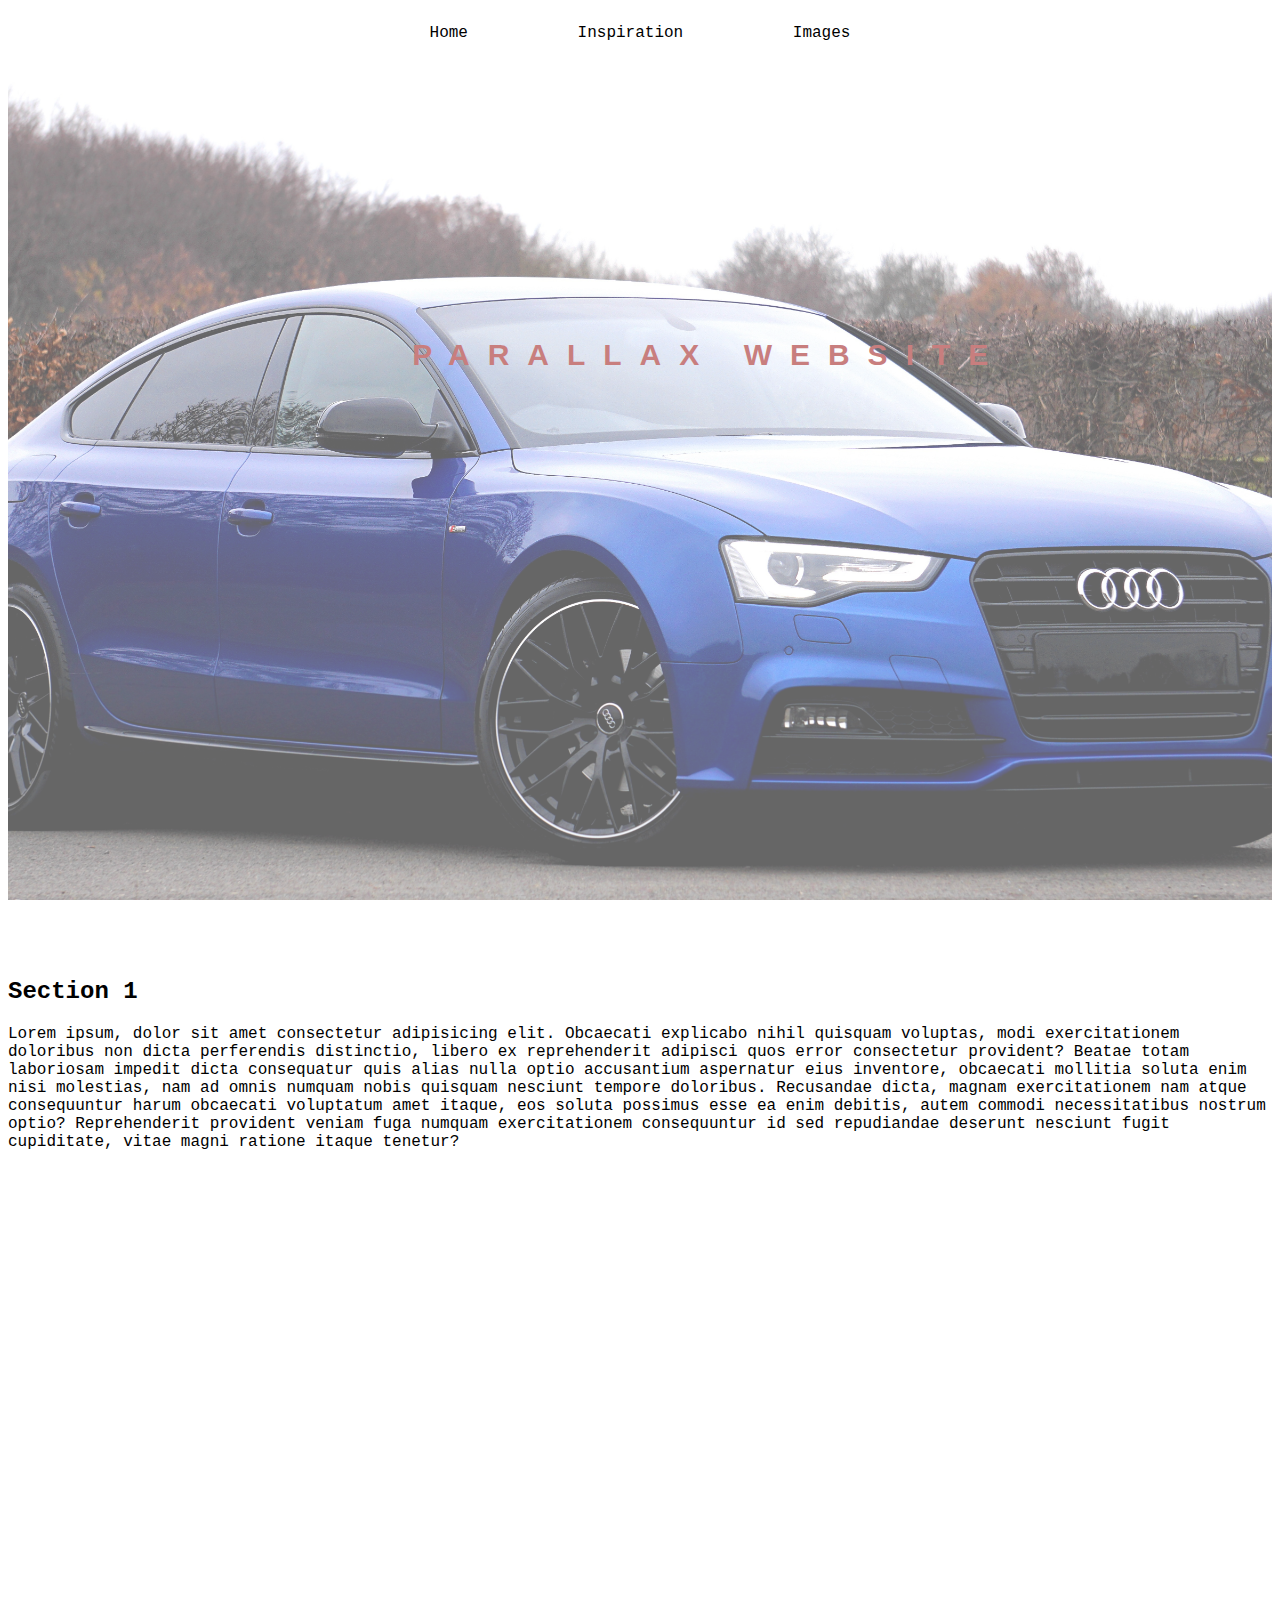
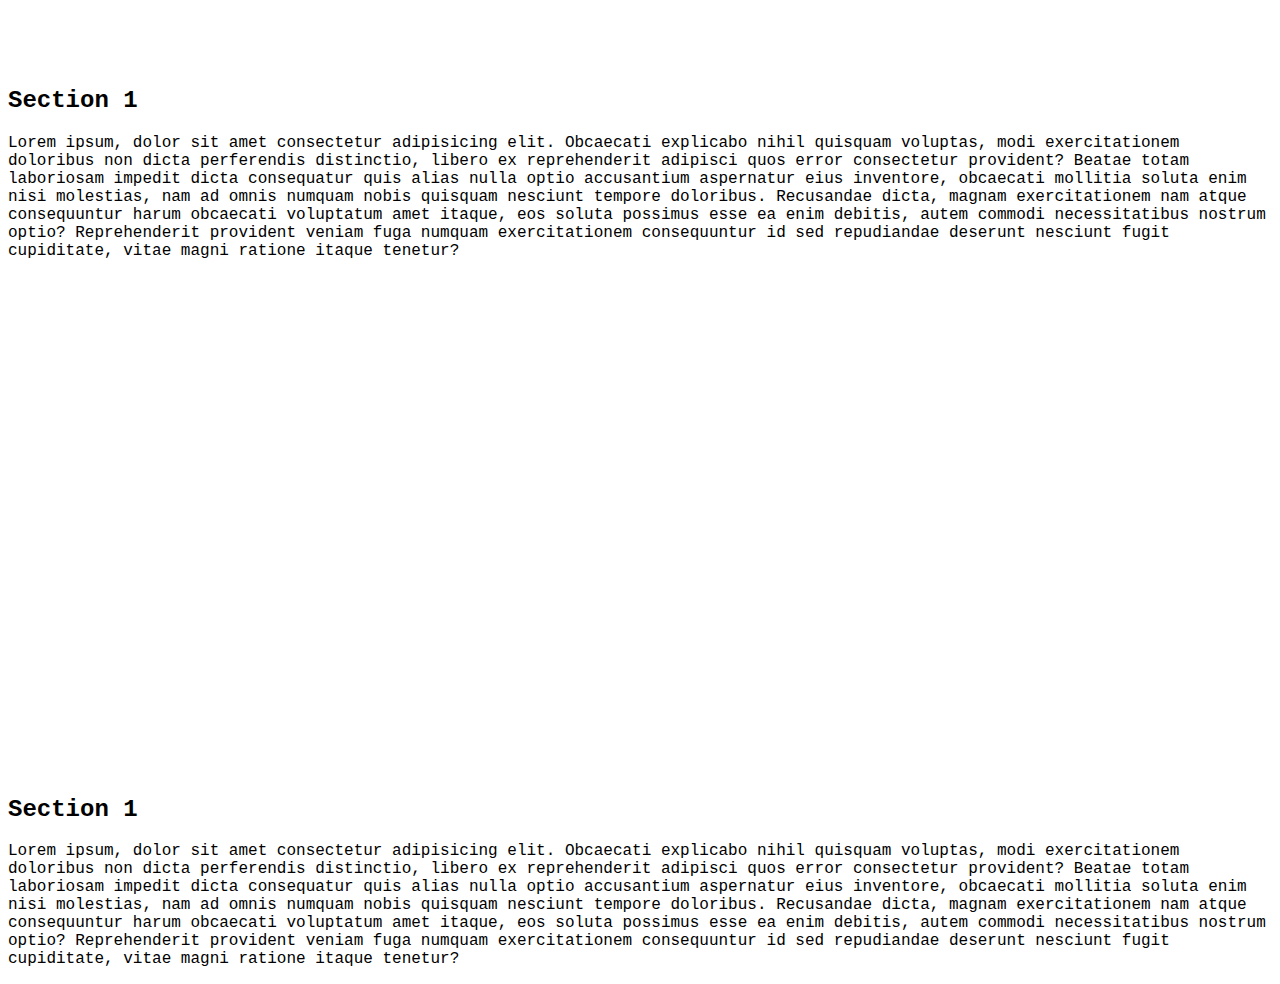
==== index.html @ 95a88b51 "added(Parallax)" ====
<!DOCTYPE html>
<html lang="en">
<head>
    <meta charset="UTF-8">
    <meta http-equiv="X-UA-Compatible" content="IE=edge">
    <meta name="viewport" content="width=device-width, initial-scale=1.0">
    <title>Parallax</title>
    <link rel="preconnect" href="https://fonts.googleapis.com">
    <link rel="preconnect" href="https://fonts.gstatic.com" crossorigin>
    <link href="https://fonts.googleapis.com/css2?family=Open+Sans:wght@300;400&display=swap" rel="stylesheet"> 
    <link rel="stylesheet" href="css/parallax.css">
</head>
<body>
    <div class="navbar">
        <ul>
            <li><a href="index.html">Home</a></li>
            <li><a href="inspiration.html">Inspiration</a></li>
            <li><a href="images.html">Images</a></li>
        </ul>
    </div>

    <section>
    <div>
        <div class="image1">
            <button class="btn">Parallax Website</button>
        </div>
        <div>
            <p>
                <h2>Section 1</h2>
                <p>Lorem ipsum, dolor sit amet consectetur adipisicing elit. Obcaecati explicabo nihil quisquam voluptas, modi exercitationem doloribus non dicta perferendis distinctio, libero ex reprehenderit adipisci quos error consectetur provident? Beatae totam laboriosam impedit dicta consequatur quis alias nulla optio accusantium aspernatur eius inventore, obcaecati mollitia soluta enim nisi molestias, nam ad omnis numquam nobis quisquam nesciunt tempore doloribus. Recusandae dicta, magnam exercitationem nam atque consequuntur harum obcaecati voluptatum amet itaque, eos soluta possimus esse ea enim debitis, autem commodi necessitatibus nostrum optio? Reprehenderit provident veniam fuga numquam exercitationem consequuntur id sed repudiandae deserunt nesciunt fugit cupiditate, vitae magni ratione itaque tenetur?</p>
            </p>
        </div>
    </div>
    </section>

    <section>
        <div>
            <div class="image2">
            </div>
            <div>
                <p>
                    <h2>Section 1</h2>
                    <p>Lorem ipsum, dolor sit amet consectetur adipisicing elit. Obcaecati explicabo nihil quisquam voluptas, modi exercitationem doloribus non dicta perferendis distinctio, libero ex reprehenderit adipisci quos error consectetur provident? Beatae totam laboriosam impedit dicta consequatur quis alias nulla optio accusantium aspernatur eius inventore, obcaecati mollitia soluta enim nisi molestias, nam ad omnis numquam nobis quisquam nesciunt tempore doloribus. Recusandae dicta, magnam exercitationem nam atque consequuntur harum obcaecati voluptatum amet itaque, eos soluta possimus esse ea enim debitis, autem commodi necessitatibus nostrum optio? Reprehenderit provident veniam fuga numquam exercitationem consequuntur id sed repudiandae deserunt nesciunt fugit cupiditate, vitae magni ratione itaque tenetur?</p>
                </p>
            </div>
        </div>
        </section>

        <section>
            <div>
                <div class="image3">
                </div>
                <div>
                    <p>
                        <h2>Section 1</h2>
                        <p>Lorem ipsum, dolor sit amet consectetur adipisicing elit. Obcaecati explicabo nihil quisquam voluptas, modi exercitationem doloribus non dicta perferendis distinctio, libero ex reprehenderit adipisci quos error consectetur provident? Beatae totam laboriosam impedit dicta consequatur quis alias nulla optio accusantium aspernatur eius inventore, obcaecati mollitia soluta enim nisi molestias, nam ad omnis numquam nobis quisquam nesciunt tempore doloribus. Recusandae dicta, magnam exercitationem nam atque consequuntur harum obcaecati voluptatum amet itaque, eos soluta possimus esse ea enim debitis, autem commodi necessitatibus nostrum optio? Reprehenderit provident veniam fuga numquam exercitationem consequuntur id sed repudiandae deserunt nesciunt fugit cupiditate, vitae magni ratione itaque tenetur?</p>
                    </p>
                </div>
            </div>
         </section>
    
</body>
</html>
---- css/parallax.css ----
*{
    padding:0px;
}
body{
    font-family:'Courier New', Courier, monospace;
}
.navbar{
    display:flex;
    justify-content:center;
    /* border:2px solid red; */
    /* align-items:center; */
}
.navbar ul{
     list-style:none;
}
.navbar li{
    display:inline;
}
.navbar li a{
    text-decoration:none;
    color:black;
    margin:0px 50px;
}
.navbar li a:hover{
    color:blue;
    /* border-bottom:3px solid grey; */
}
.image1{
    background-image:url(../images/car-2.jpg);
    background-position:center;
    background-size:cover;
    background-repeat:no-repeat;
    opacity:0.6;
    height:100vh;
    width:100%;
    background-attachment: fixed;
}
.image2{
    background-image:url(../images/car-1.jpg);
    background-position:center;
    background-size:cover;
    background-repeat:no-repeat;
    opacity:0.6;
    min-height:500px;
    width:100%;
    background-attachment: fixed;
}
.image3{
    background-image:linear-gradient(rgba(0,0,0,0.75),rgba(0,0,0,0.75)),url(../images/car-3.jpg);
    background-position:center;
    background-size:cover;
    background-repeat:no-repeat;
    opacity:0.6;
   min-height:500px;
    width:100%;
    background-attachment: fixed;
}
.btn{
  position:relative;
  top:30%;
  left:30%;
  padding:10px 25px;
  letter-spacing:0.6em;
  text-transform:uppercase;
  font-size:30px;
  background:transparent;
  border:none;
  font-weight:bold;
  color:brown;
}
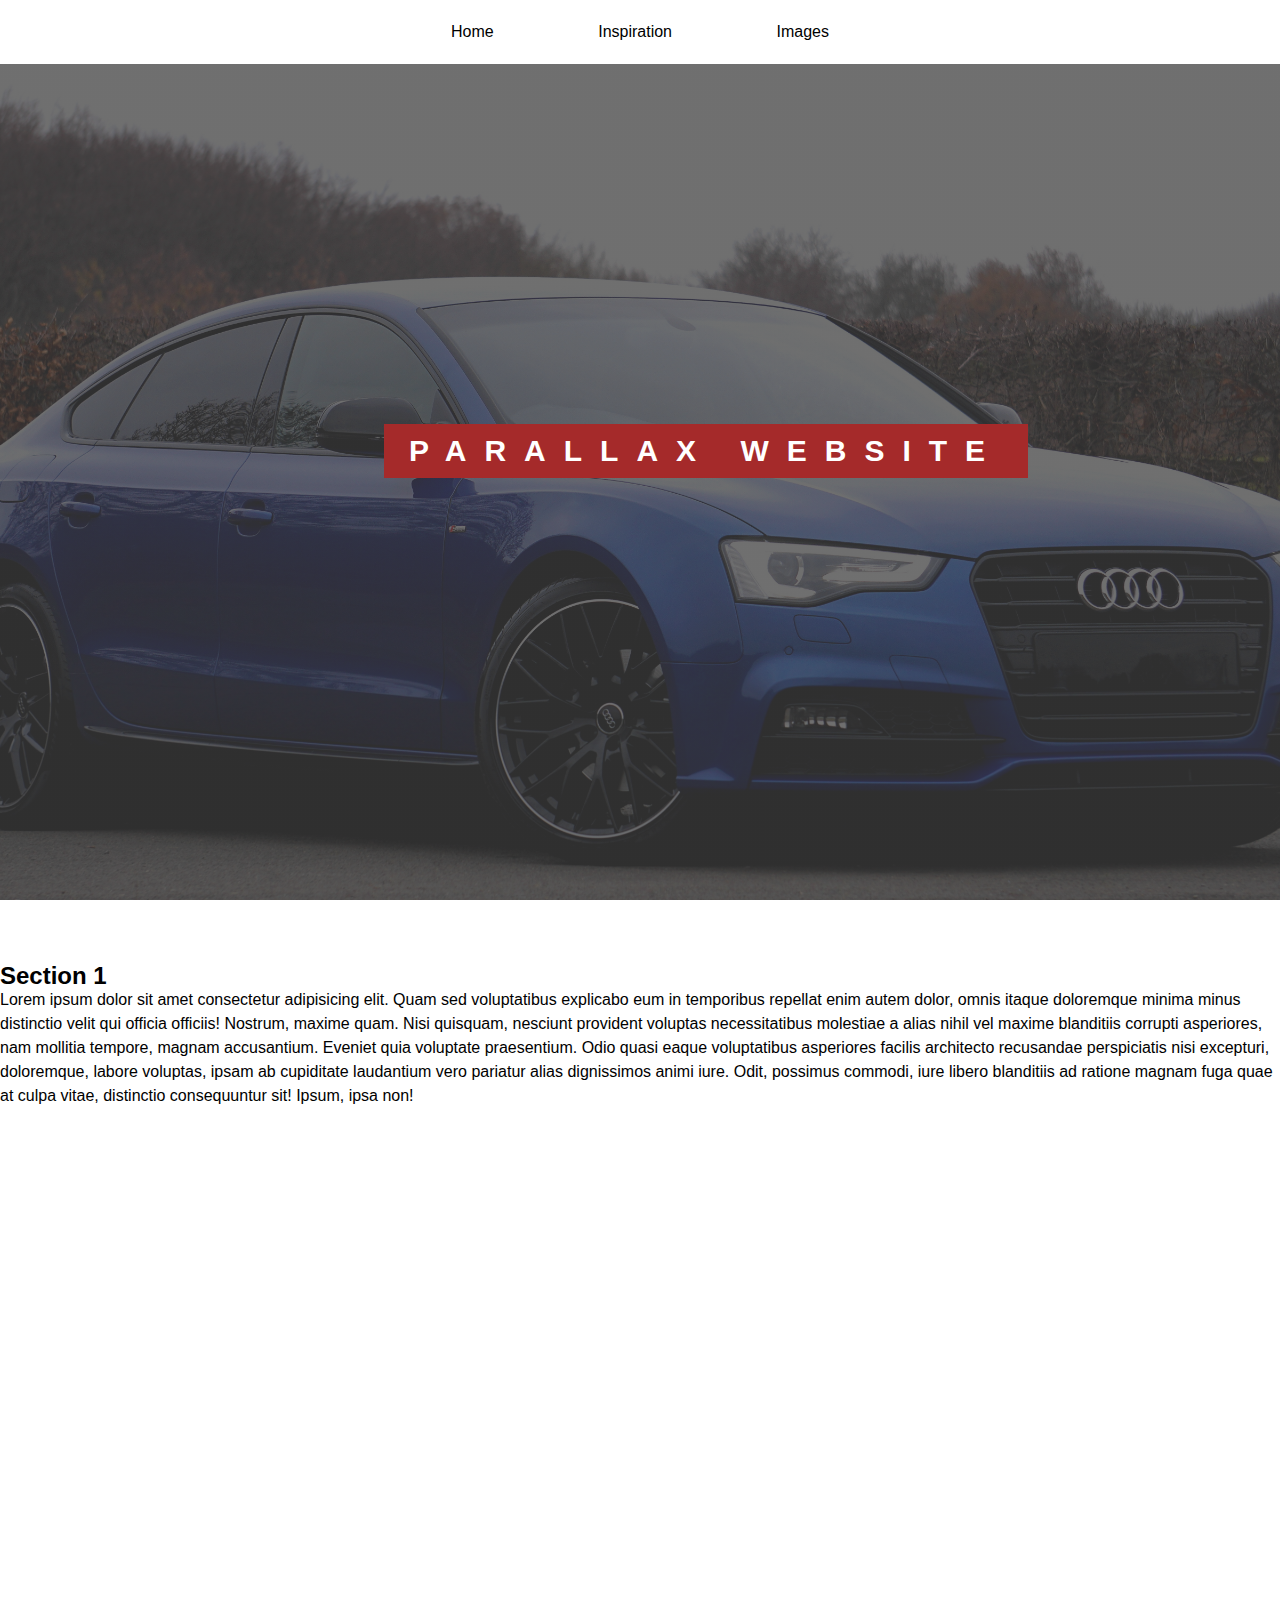
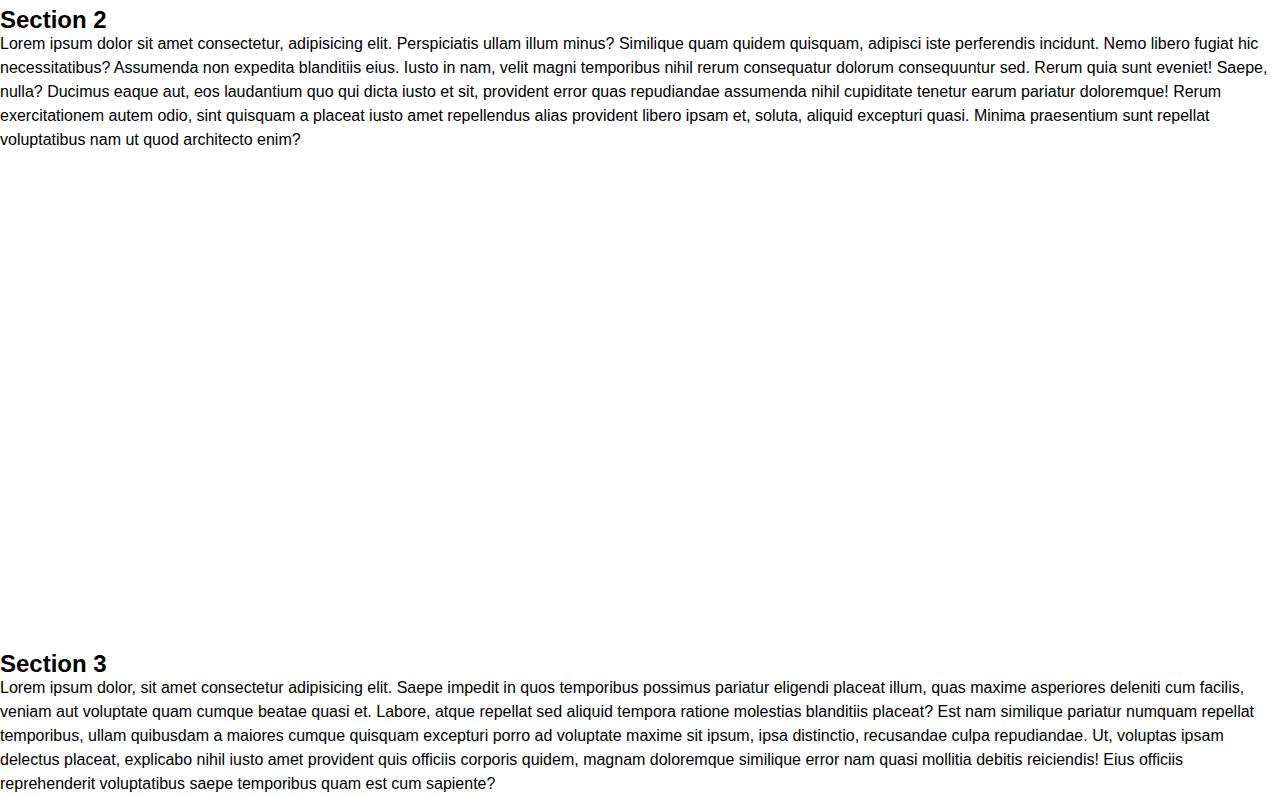
==== commit cfc8f183: "added(Updates)" ====
--- a/index.html
+++ b/index.html
@@ -19,45 +19,35 @@
         </ul>
     </div>
 
-    <section>
-    <div>
         <div class="image1">
             <button class="btn">Parallax Website</button>
         </div>
-        <div>
+        <section>
             <p>
                 <h2>Section 1</h2>
-                <p>Lorem ipsum, dolor sit amet consectetur adipisicing elit. Obcaecati explicabo nihil quisquam voluptas, modi exercitationem doloribus non dicta perferendis distinctio, libero ex reprehenderit adipisci quos error consectetur provident? Beatae totam laboriosam impedit dicta consequatur quis alias nulla optio accusantium aspernatur eius inventore, obcaecati mollitia soluta enim nisi molestias, nam ad omnis numquam nobis quisquam nesciunt tempore doloribus. Recusandae dicta, magnam exercitationem nam atque consequuntur harum obcaecati voluptatum amet itaque, eos soluta possimus esse ea enim debitis, autem commodi necessitatibus nostrum optio? Reprehenderit provident veniam fuga numquam exercitationem consequuntur id sed repudiandae deserunt nesciunt fugit cupiditate, vitae magni ratione itaque tenetur?</p>
+                <p>Lorem ipsum dolor sit amet consectetur adipisicing elit. Quam sed voluptatibus explicabo eum in temporibus repellat enim autem dolor, omnis itaque doloremque minima minus distinctio velit qui officia officiis! Nostrum, maxime quam. Nisi quisquam, nesciunt provident voluptas necessitatibus molestiae a alias nihil vel maxime blanditiis corrupti asperiores, nam mollitia tempore, magnam accusantium. Eveniet quia voluptate praesentium. Odio quasi eaque voluptatibus asperiores facilis architecto recusandae perspiciatis nisi excepturi, doloremque, labore voluptas, ipsam ab cupiditate laudantium vero pariatur alias dignissimos animi iure. Odit, possimus commodi, iure libero blanditiis ad ratione magnam fuga quae at culpa vitae, distinctio consequuntur sit! Ipsum, ipsa non!</p>
             </p>
-        </div>
-    </div>
-    </section>
-
-    <section>
-        <div>
-            <div class="image2">
-            </div>
-            <div>
-                <p>
-                    <h2>Section 1</h2>
-                    <p>Lorem ipsum, dolor sit amet consectetur adipisicing elit. Obcaecati explicabo nihil quisquam voluptas, modi exercitationem doloribus non dicta perferendis distinctio, libero ex reprehenderit adipisci quos error consectetur provident? Beatae totam laboriosam impedit dicta consequatur quis alias nulla optio accusantium aspernatur eius inventore, obcaecati mollitia soluta enim nisi molestias, nam ad omnis numquam nobis quisquam nesciunt tempore doloribus. Recusandae dicta, magnam exercitationem nam atque consequuntur harum obcaecati voluptatum amet itaque, eos soluta possimus esse ea enim debitis, autem commodi necessitatibus nostrum optio? Reprehenderit provident veniam fuga numquam exercitationem consequuntur id sed repudiandae deserunt nesciunt fugit cupiditate, vitae magni ratione itaque tenetur?</p>
-                </p>
-            </div>
-        </div>
         </section>
 
+        <div class="image2">
+        
+        </div>
         <section>
-            <div>
-                <div class="image3">
-                </div>
-                <div>
-                    <p>
-                        <h2>Section 1</h2>
-                        <p>Lorem ipsum, dolor sit amet consectetur adipisicing elit. Obcaecati explicabo nihil quisquam voluptas, modi exercitationem doloribus non dicta perferendis distinctio, libero ex reprehenderit adipisci quos error consectetur provident? Beatae totam laboriosam impedit dicta consequatur quis alias nulla optio accusantium aspernatur eius inventore, obcaecati mollitia soluta enim nisi molestias, nam ad omnis numquam nobis quisquam nesciunt tempore doloribus. Recusandae dicta, magnam exercitationem nam atque consequuntur harum obcaecati voluptatum amet itaque, eos soluta possimus esse ea enim debitis, autem commodi necessitatibus nostrum optio? Reprehenderit provident veniam fuga numquam exercitationem consequuntur id sed repudiandae deserunt nesciunt fugit cupiditate, vitae magni ratione itaque tenetur?</p>
-                    </p>
-                </div>
-            </div>
-         </section>
+            <p>
+                <h2>Section 2</h2>
+                <p>Lorem ipsum dolor sit amet consectetur, adipisicing elit. Perspiciatis ullam illum minus? Similique quam quidem quisquam, adipisci iste perferendis incidunt. Nemo libero fugiat hic necessitatibus? Assumenda non expedita blanditiis eius. Iusto in nam, velit magni temporibus nihil rerum consequatur dolorum consequuntur sed. Rerum quia sunt eveniet! Saepe, nulla? Ducimus eaque aut, eos laudantium quo qui dicta iusto et sit, provident error quas repudiandae assumenda nihil cupiditate tenetur earum pariatur doloremque! Rerum exercitationem autem odio, sint quisquam a placeat iusto amet repellendus alias provident libero ipsam et, soluta, aliquid excepturi quasi. Minima praesentium sunt repellat voluptatibus nam ut quod architecto enim?</p>
+            </p>
+        </section>
+
+        <div class="image3">
+           
+        </div>
+        <section>
+            <p>
+                <h2>Section 3</h2>
+                <p>Lorem ipsum dolor, sit amet consectetur adipisicing elit. Saepe impedit in quos temporibus possimus pariatur eligendi placeat illum, quas maxime asperiores deleniti cum facilis, veniam aut voluptate quam cumque beatae quasi et. Labore, atque repellat sed aliquid tempora ratione molestias blanditiis placeat? Est nam similique pariatur numquam repellat temporibus, ullam quibusdam a maiores cumque quisquam excepturi porro ad voluptate maxime sit ipsum, ipsa distinctio, recusandae culpa repudiandae. Ut, voluptas ipsam delectus placeat, explicabo nihil iusto amet provident quis officiis corporis quidem, magnam doloremque similique error nam quasi mollitia debitis reiciendis! Eius officiis reprehenderit voluptatibus saepe temporibus quam est cum sapiente?</p>
+            </p>
+        </section>
     
 </body>
 </html>--- a/css/parallax.css
+++ b/css/parallax.css
@@ -1,70 +1,75 @@
 *{
+    margin:0px;
     padding:0px;
 }
 body{
-    font-family:'Courier New', Courier, monospace;
+    font-family:"Lato",sans-serif;
+    line-height:1.5em;
 }
 .navbar{
-    display:flex;
-    justify-content:center;
-    /* border:2px solid red; */
-    /* align-items:center; */
+    text-align:center;
+    background-color:white;
+    padding:20px 15px;
+    position: sticky;
+    top:0;
+    z-index:20;
 }
 .navbar ul{
      list-style:none;
 }
 .navbar li{
     display:inline;
+    text-align:center;
 }
 .navbar li a{
     text-decoration:none;
+    font-size:1rem;
     color:black;
     margin:0px 50px;
 }
 .navbar li a:hover{
     color:blue;
-    /* border-bottom:3px solid grey; */
 }
 .image1{
-    background-image:url(../images/car-2.jpg);
+    background-image:linear-gradient(rgba(63, 63, 63, 0.75),rgba(63, 63, 63, 0.75)),url(../images/car-2.jpg);
     background-position:center;
     background-size:cover;
     background-repeat:no-repeat;
-    opacity:0.6;
+    /* opacity:0.6; */
     height:100vh;
     width:100%;
     background-attachment: fixed;
 }
 .image2{
-    background-image:url(../images/car-1.jpg);
+    background-image:linear-gradient(rgba(63, 63, 63, 0.75),rgba(63, 63, 63, 0.75)),url(../images/car-1.jpg);
     background-position:center;
     background-size:cover;
     background-repeat:no-repeat;
-    opacity:0.6;
+    /* opacity:0.6; */
     min-height:500px;
     width:100%;
     background-attachment: fixed;
 }
 .image3{
-    background-image:linear-gradient(rgba(0,0,0,0.75),rgba(0,0,0,0.75)),url(../images/car-3.jpg);
+    background-image:linear-gradient(rgba(63, 63, 63, 0.75),rgba(63, 63, 63, 0.75)),url(../images/car-4.jpg);
     background-position:center;
     background-size:cover;
     background-repeat:no-repeat;
-    opacity:0.6;
+    /* opacity:0.6; */
    min-height:500px;
     width:100%;
     background-attachment: fixed;
 }
 .btn{
   position:relative;
-  top:30%;
+  top:40%;
   left:30%;
   padding:10px 25px;
   letter-spacing:0.6em;
   text-transform:uppercase;
   font-size:30px;
-  background:transparent;
+  background:brown;
   border:none;
   font-weight:bold;
-  color:brown;
+  color:white;
 }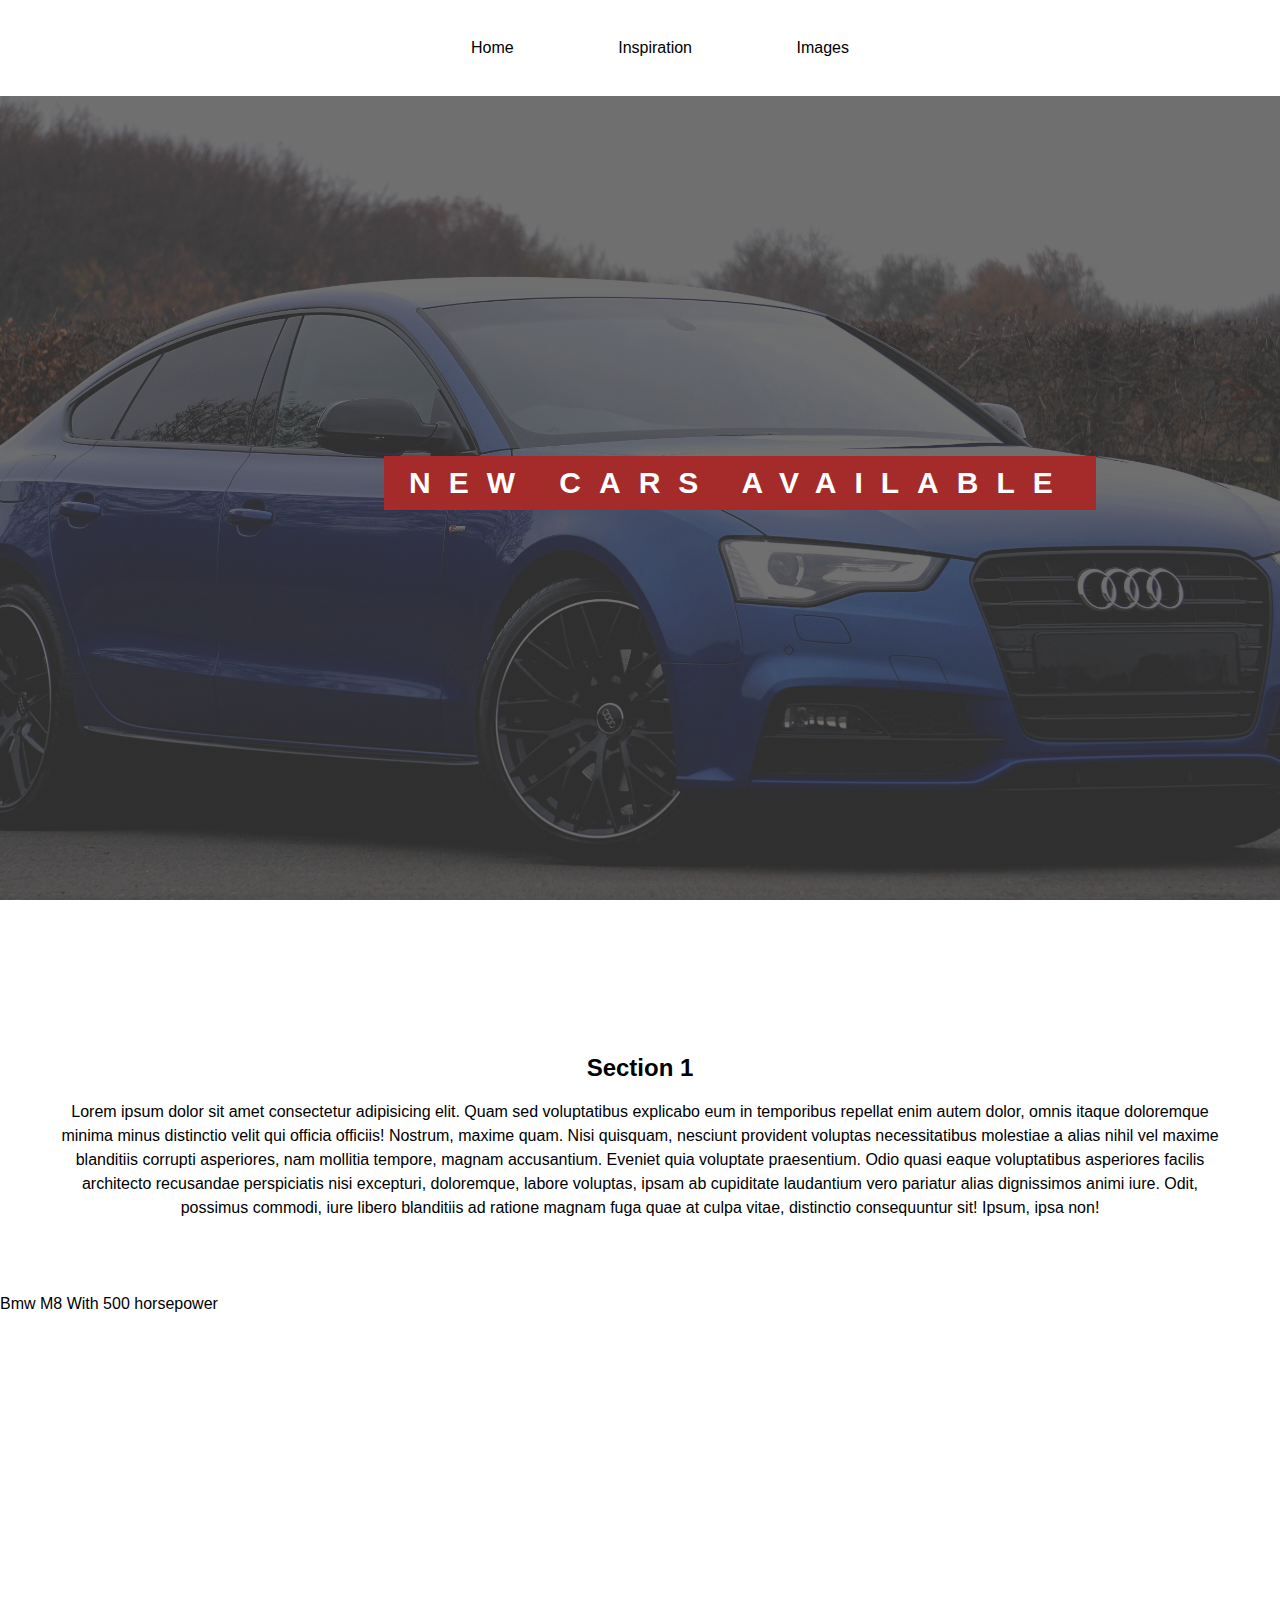
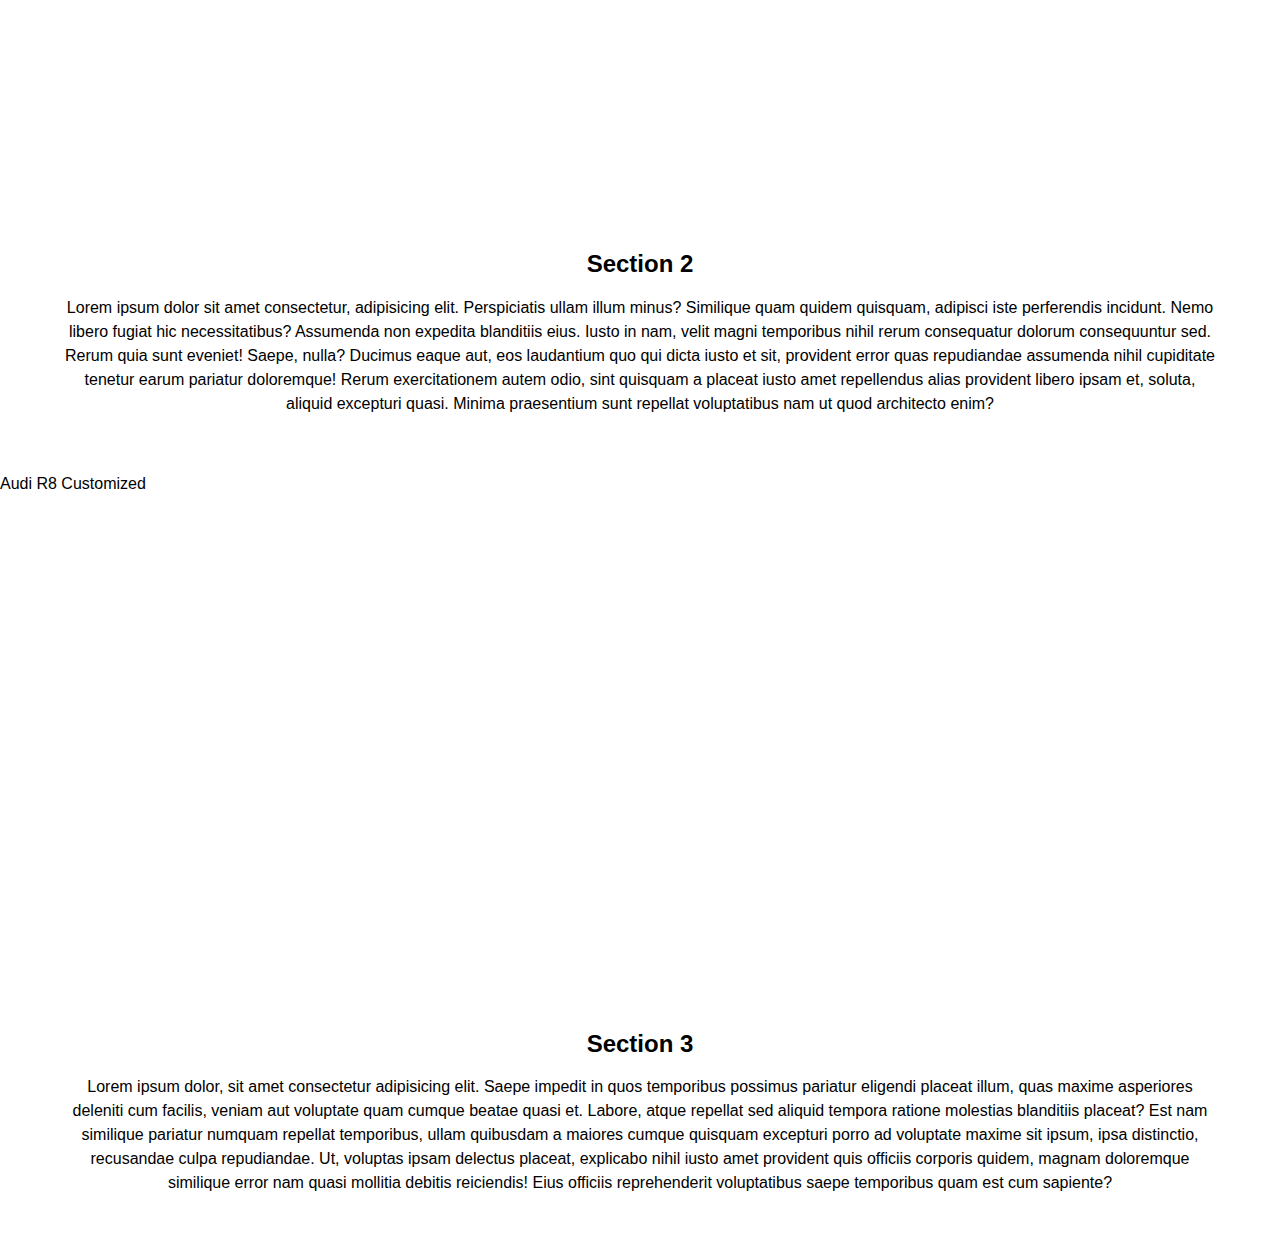
==== commit 514b20b0: "added(changes added)" ====
--- a/index.html
+++ b/index.html
@@ -20,29 +20,27 @@
     </div>
 
         <div class="image1">
-            <button class="btn">Parallax Website</button>
+            <button class="btn">New Cars Available</button>
         </div>
-        <section>
-            <p>
+        <section class="sec-1">
                 <h2>Section 1</h2>
-                <p>Lorem ipsum dolor sit amet consectetur adipisicing elit. Quam sed voluptatibus explicabo eum in temporibus repellat enim autem dolor, omnis itaque doloremque minima minus distinctio velit qui officia officiis! Nostrum, maxime quam. Nisi quisquam, nesciunt provident voluptas necessitatibus molestiae a alias nihil vel maxime blanditiis corrupti asperiores, nam mollitia tempore, magnam accusantium. Eveniet quia voluptate praesentium. Odio quasi eaque voluptatibus asperiores facilis architecto recusandae perspiciatis nisi excepturi, doloremque, labore voluptas, ipsam ab cupiditate laudantium vero pariatur alias dignissimos animi iure. Odit, possimus commodi, iure libero blanditiis ad ratione magnam fuga quae at culpa vitae, distinctio consequuntur sit! Ipsum, ipsa non!</p>
-            </p>
+                <p>Lorem ipsum dolor sit amet consectetur adipisicing elit. Quam sed voluptatibus explicabo eum in temporibus repellat enim autem dolor, omnis itaque doloremque minima minus distinctio velit qui officia officiis! Nostrum, maxime quam. Nisi quisquam, nesciunt provident voluptas necessitatibus molestiae a alias nihil vel maxime blanditiis corrupti asperiores, nam mollitia tempore, magnam accusantium. Eveniet quia voluptate praesentium. Odio quasi eaque voluptatibus asperiores facilis architecto recusandae perspiciatis nisi excepturi, doloremque, labore voluptas, ipsam ab cupiditate laudantium vero pariatur alias dignissimos animi iure. Odit, possimus commodi, iure libero blanditiis ad ratione magnam fuga quae at culpa vitae, distinctio consequuntur sit! Ipsum, ipsa non!</p>        
         </section>
 
         <div class="image2">
-        
+            <span>
+                <p class="car-name1">Bmw M8 With 500 horsepower</p>
+            </span>
         </div>
-        <section>
-            <p>
-                <h2>Section 2</h2>
-                <p>Lorem ipsum dolor sit amet consectetur, adipisicing elit. Perspiciatis ullam illum minus? Similique quam quidem quisquam, adipisci iste perferendis incidunt. Nemo libero fugiat hic necessitatibus? Assumenda non expedita blanditiis eius. Iusto in nam, velit magni temporibus nihil rerum consequatur dolorum consequuntur sed. Rerum quia sunt eveniet! Saepe, nulla? Ducimus eaque aut, eos laudantium quo qui dicta iusto et sit, provident error quas repudiandae assumenda nihil cupiditate tenetur earum pariatur doloremque! Rerum exercitationem autem odio, sint quisquam a placeat iusto amet repellendus alias provident libero ipsam et, soluta, aliquid excepturi quasi. Minima praesentium sunt repellat voluptatibus nam ut quod architecto enim?</p>
-            </p>
+        <section class="sec-2">
+            <h2>Section 2</h2>
+            <p>Lorem ipsum dolor sit amet consectetur, adipisicing elit. Perspiciatis ullam illum minus? Similique quam quidem quisquam, adipisci iste perferendis incidunt. Nemo libero fugiat hic necessitatibus? Assumenda non expedita blanditiis eius. Iusto in nam, velit magni temporibus nihil rerum consequatur dolorum consequuntur sed. Rerum quia sunt eveniet! Saepe, nulla? Ducimus eaque aut, eos laudantium quo qui dicta iusto et sit, provident error quas repudiandae assumenda nihil cupiditate tenetur earum pariatur doloremque! Rerum exercitationem autem odio, sint quisquam a placeat iusto amet repellendus alias provident libero ipsam et, soluta, aliquid excepturi quasi. Minima praesentium sunt repellat voluptatibus nam ut quod architecto enim?</p>
         </section>
 
         <div class="image3">
-           
+           <span class="car-name2">Audi R8 Customized</span>
         </div>
-        <section>
+        <section class="sec-3">
             <p>
                 <h2>Section 3</h2>
                 <p>Lorem ipsum dolor, sit amet consectetur adipisicing elit. Saepe impedit in quos temporibus possimus pariatur eligendi placeat illum, quas maxime asperiores deleniti cum facilis, veniam aut voluptate quam cumque beatae quasi et. Labore, atque repellat sed aliquid tempora ratione molestias blanditiis placeat? Est nam similique pariatur numquam repellat temporibus, ullam quibusdam a maiores cumque quisquam excepturi porro ad voluptate maxime sit ipsum, ipsa distinctio, recusandae culpa repudiandae. Ut, voluptas ipsam delectus placeat, explicabo nihil iusto amet provident quis officiis corporis quidem, magnam doloremque similique error nam quasi mollitia debitis reiciendis! Eius officiis reprehenderit voluptatibus saepe temporibus quam est cum sapiente?</p>
--- a/css/parallax.css
+++ b/css/parallax.css
@@ -1,10 +1,7 @@
-*{
-    margin:0px;
-    padding:0px;
-}
 body{
     font-family:"Lato",sans-serif;
     line-height:1.5em;
+    margin:0px;
 }
 .navbar{
     text-align:center;
@@ -72,4 +69,16 @@
   border:none;
   font-weight:bold;
   color:white;
+}
+.sec-1{
+     text-align:center;
+     padding:40px 60px;
+}
+.sec-2{
+    text-align:center;
+    padding:40px 60px;
+}
+.sec-3{
+    text-align:center;
+    padding:40px 60px;
 }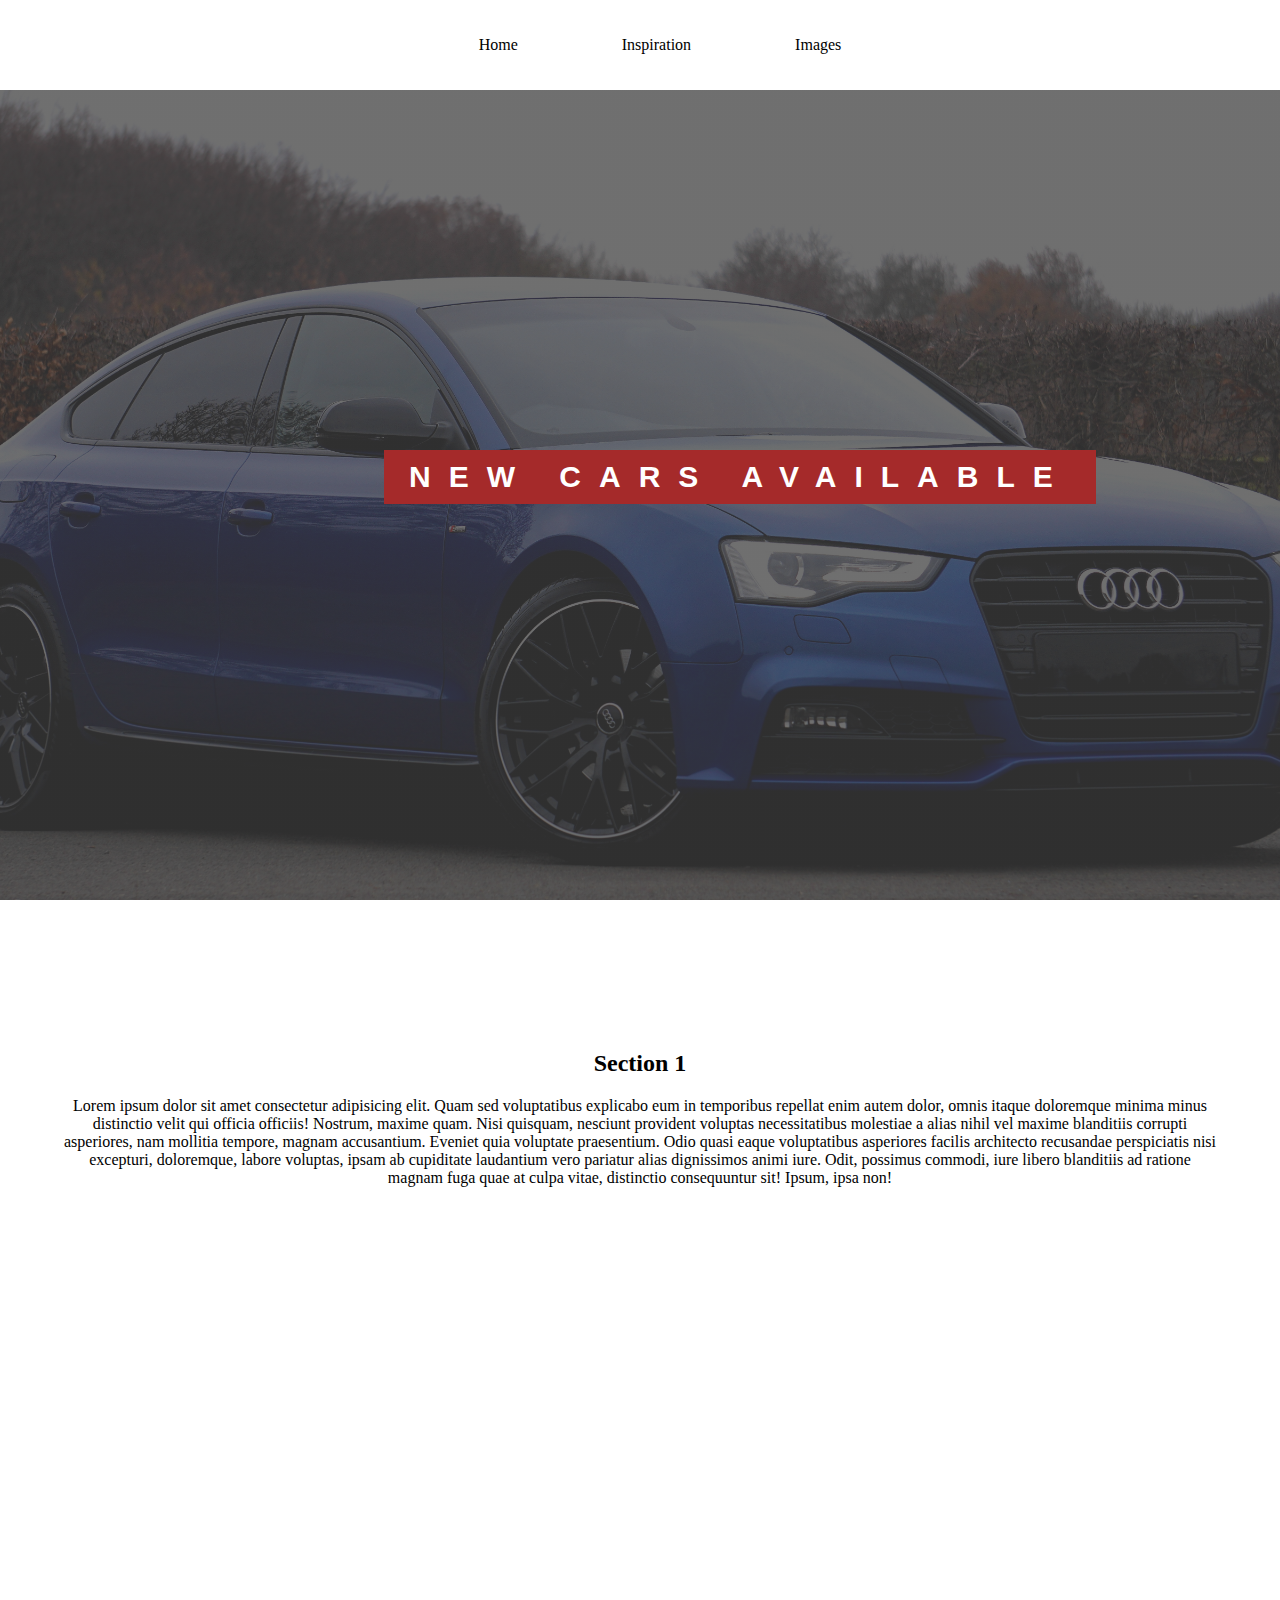
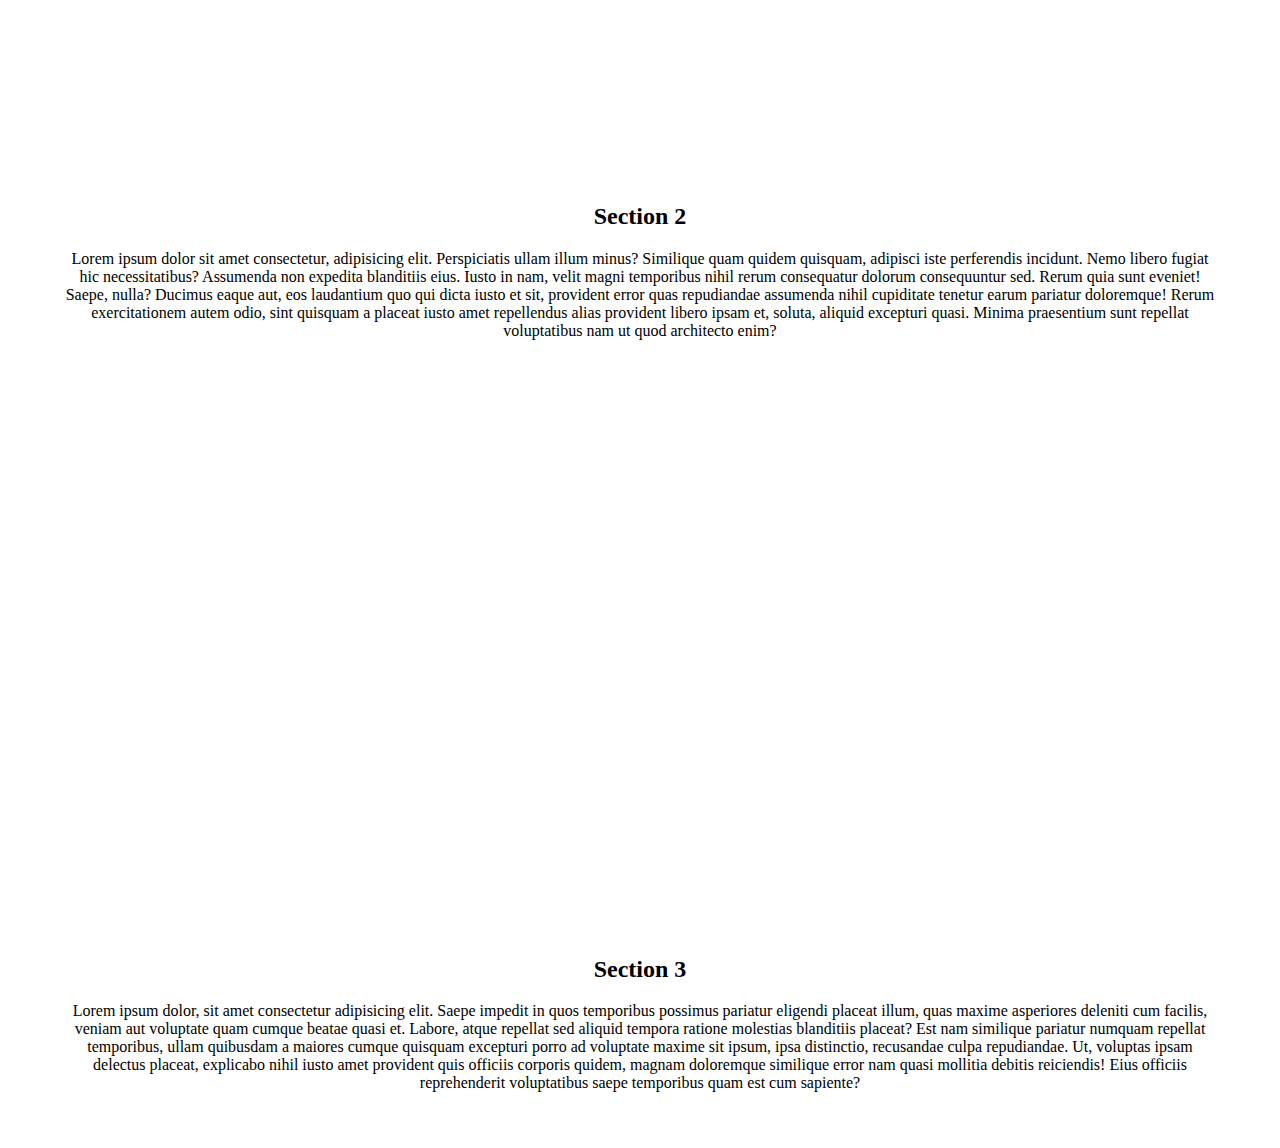
==== commit 994ac08f: "added(text)" ====
--- a/index.html
+++ b/index.html
@@ -5,9 +5,7 @@
     <meta http-equiv="X-UA-Compatible" content="IE=edge">
     <meta name="viewport" content="width=device-width, initial-scale=1.0">
     <title>Parallax</title>
-    <link rel="preconnect" href="https://fonts.googleapis.com">
-    <link rel="preconnect" href="https://fonts.gstatic.com" crossorigin>
-    <link href="https://fonts.googleapis.com/css2?family=Open+Sans:wght@300;400&display=swap" rel="stylesheet"> 
+    <link rel="stylesheet" href="htttps://fonts.googleapis.com/css?family=Audiowide">
     <link rel="stylesheet" href="css/parallax.css">
 </head>
 <body>
@@ -28,9 +26,9 @@
         </section>
 
         <div class="image2">
-            <span>
+            <div class="text1">
                 <p class="car-name1">Bmw M8 With 500 horsepower</p>
-            </span>
+            </div>
         </div>
         <section class="sec-2">
             <h2>Section 2</h2>
@@ -38,7 +36,9 @@
         </section>
 
         <div class="image3">
-           <span class="car-name2">Audi R8 Customized</span>
+            <div class="text2">
+                <p class="car-name2">Audi R8 Customized Black Beast</p>
+            </div>
         </div>
         <section class="sec-3">
             <p>
--- a/css/parallax.css
+++ b/css/parallax.css
@@ -1,6 +1,5 @@
 body{
-    font-family:"Lato",sans-serif;
-    line-height:1.5em;
+    font-family:cursive;
     margin:0px;
 }
 .navbar{
@@ -70,6 +69,9 @@
   font-weight:bold;
   color:white;
 }
+
+/* Section Area  */
+
 .sec-1{
      text-align:center;
      padding:40px 60px;
@@ -81,4 +83,20 @@
 .sec-3{
     text-align:center;
     padding:40px 60px;
-}+}
+.text1{
+   text-align:center;
+   padding-top:200px;
+}
+.car-name1{
+    font-size:30px;
+    color:white;
+}
+.text2{
+    text-align:center;
+    padding-top:200px;
+ }
+ .car-name2{
+     font-size:30px;
+     color:white;
+ }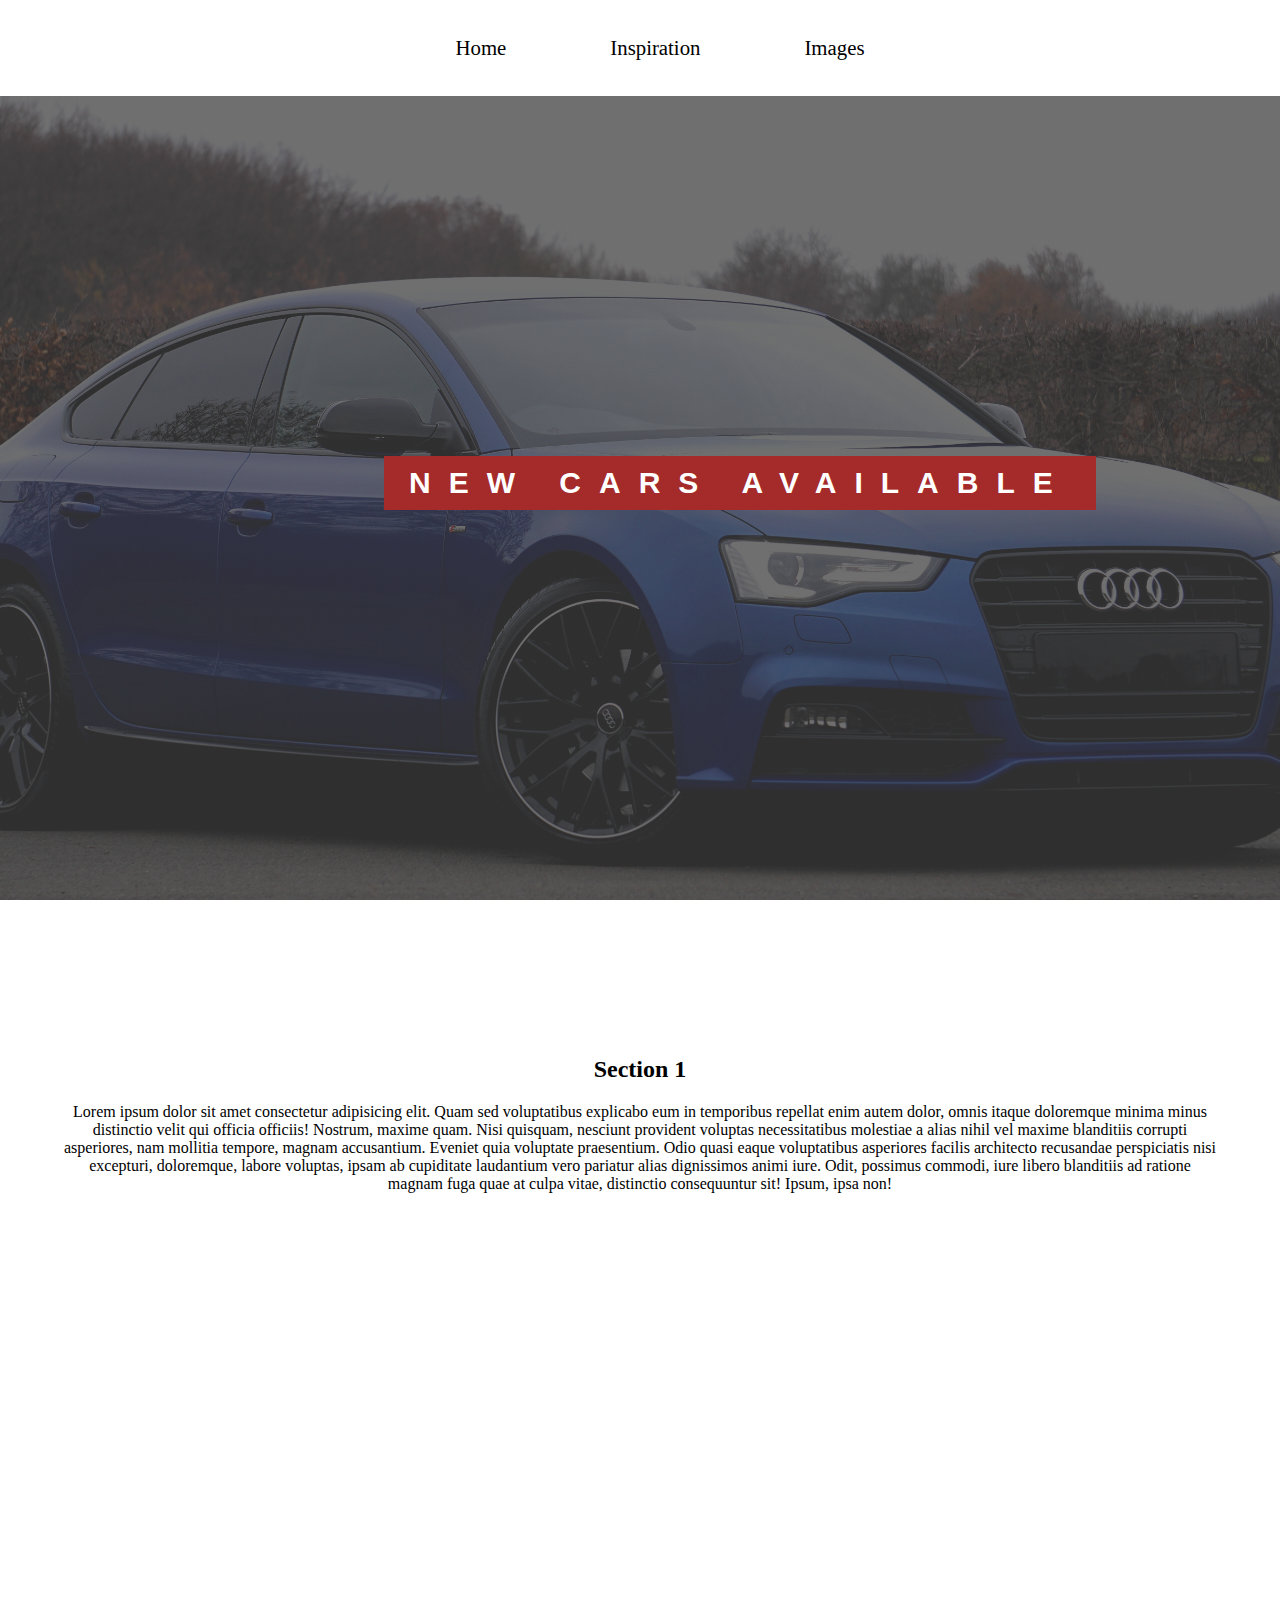
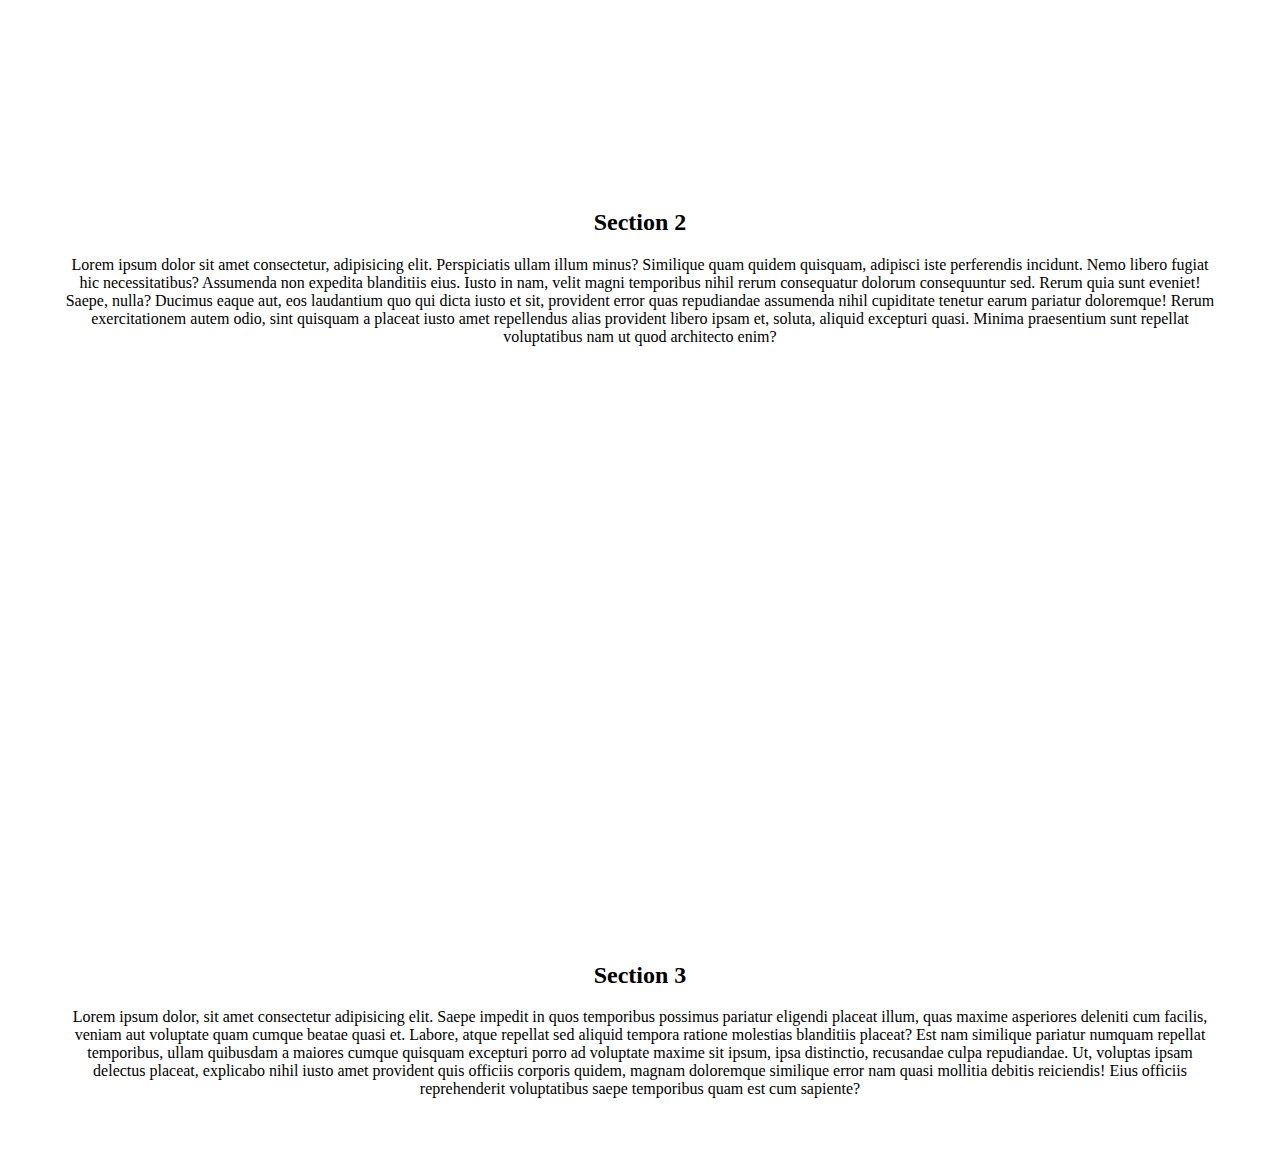
==== commit 53f47403: "added(two pages)" ====
--- a/index.html
+++ b/index.html
@@ -5,14 +5,13 @@
     <meta http-equiv="X-UA-Compatible" content="IE=edge">
     <meta name="viewport" content="width=device-width, initial-scale=1.0">
     <title>Parallax</title>
-    <link rel="stylesheet" href="htttps://fonts.googleapis.com/css?family=Audiowide">
     <link rel="stylesheet" href="css/parallax.css">
 </head>
 <body>
     <div class="navbar">
         <ul>
-            <li><a href="index.html">Home</a></li>
-            <li><a href="inspiration.html">Inspiration</a></li>
+            <li><a class="highlight" href="index.html">Home</a></li>
+            <li><a href="contact.html">Inspiration</a></li>
             <li><a href="images.html">Images</a></li>
         </ul>
     </div>
--- a/css/parallax.css
+++ b/css/parallax.css
@@ -19,11 +19,11 @@
 }
 .navbar li a{
     text-decoration:none;
-    font-size:1rem;
+    font-size:1.3rem;
+    margin:0px 50px;
     color:black;
-    margin:0px 50px;
 }
-.navbar li a:hover{
+.highlight{
     color:blue;
 }
 .image1{
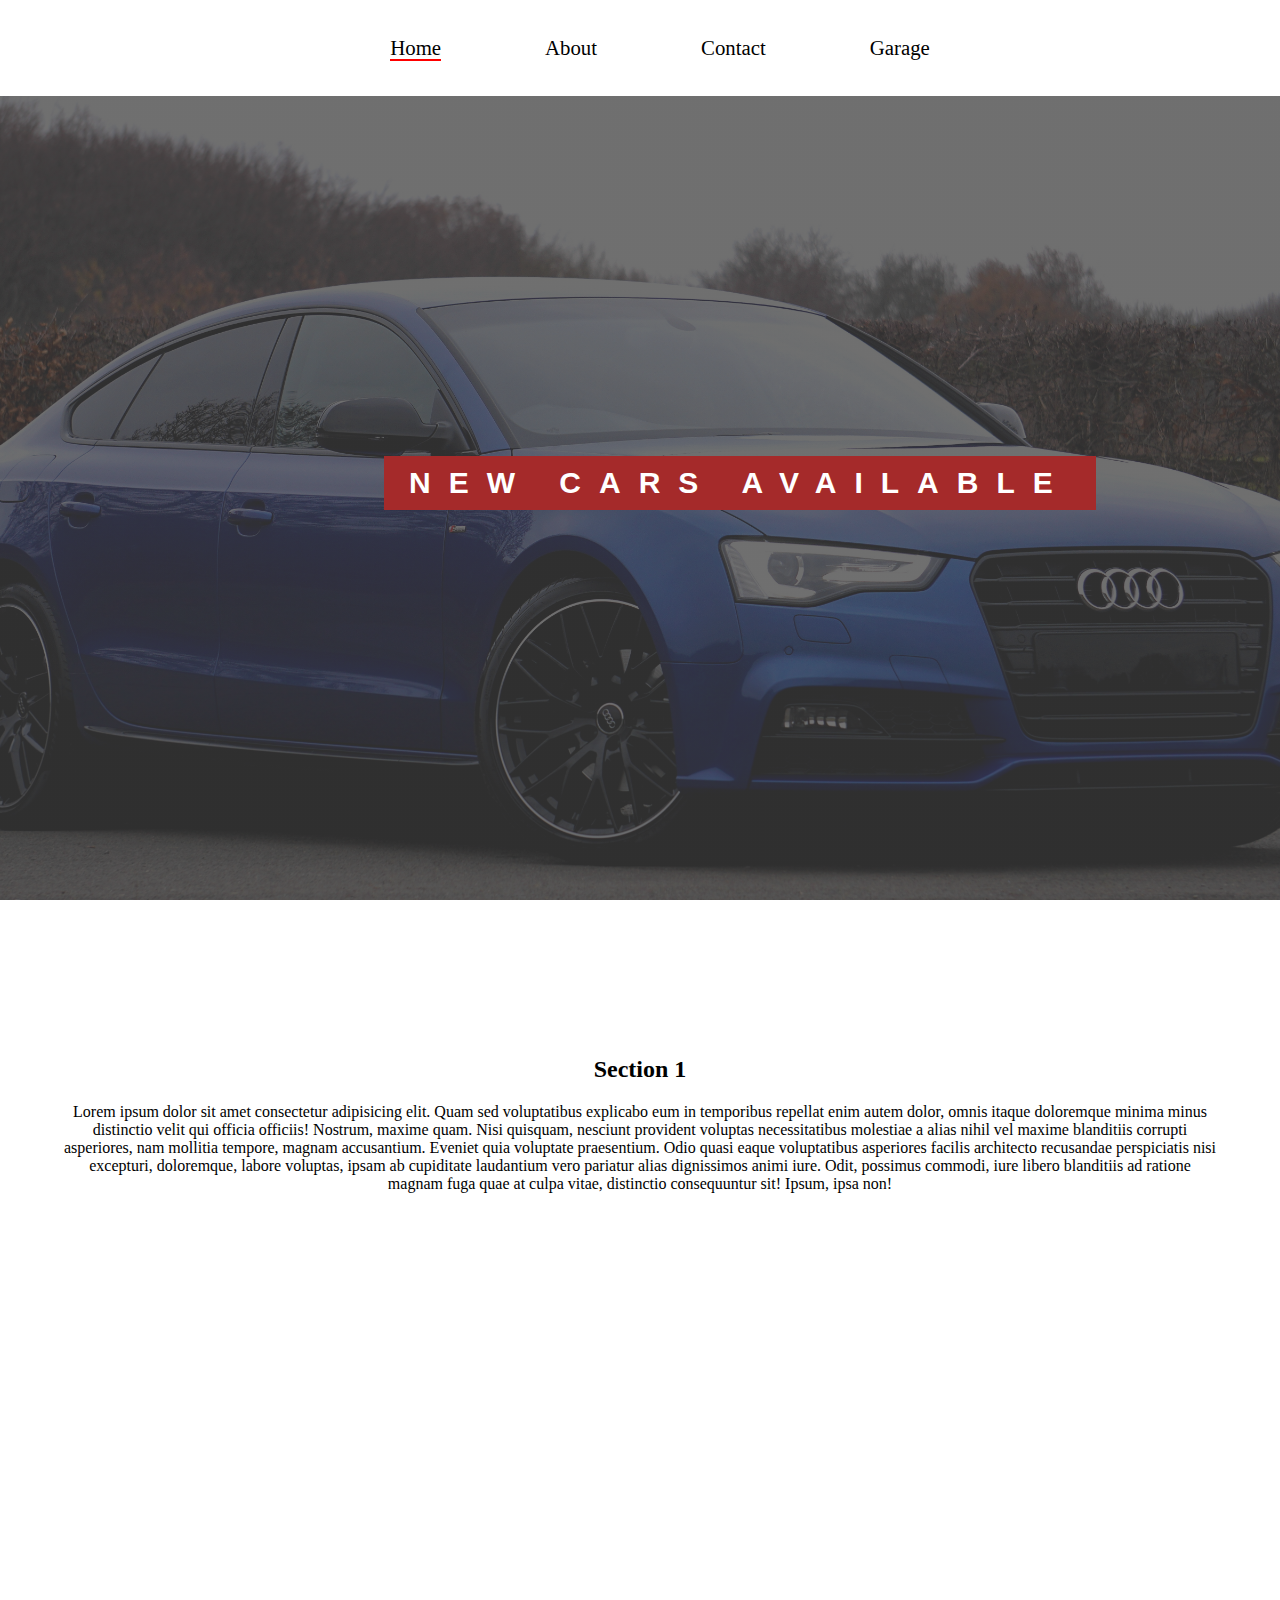
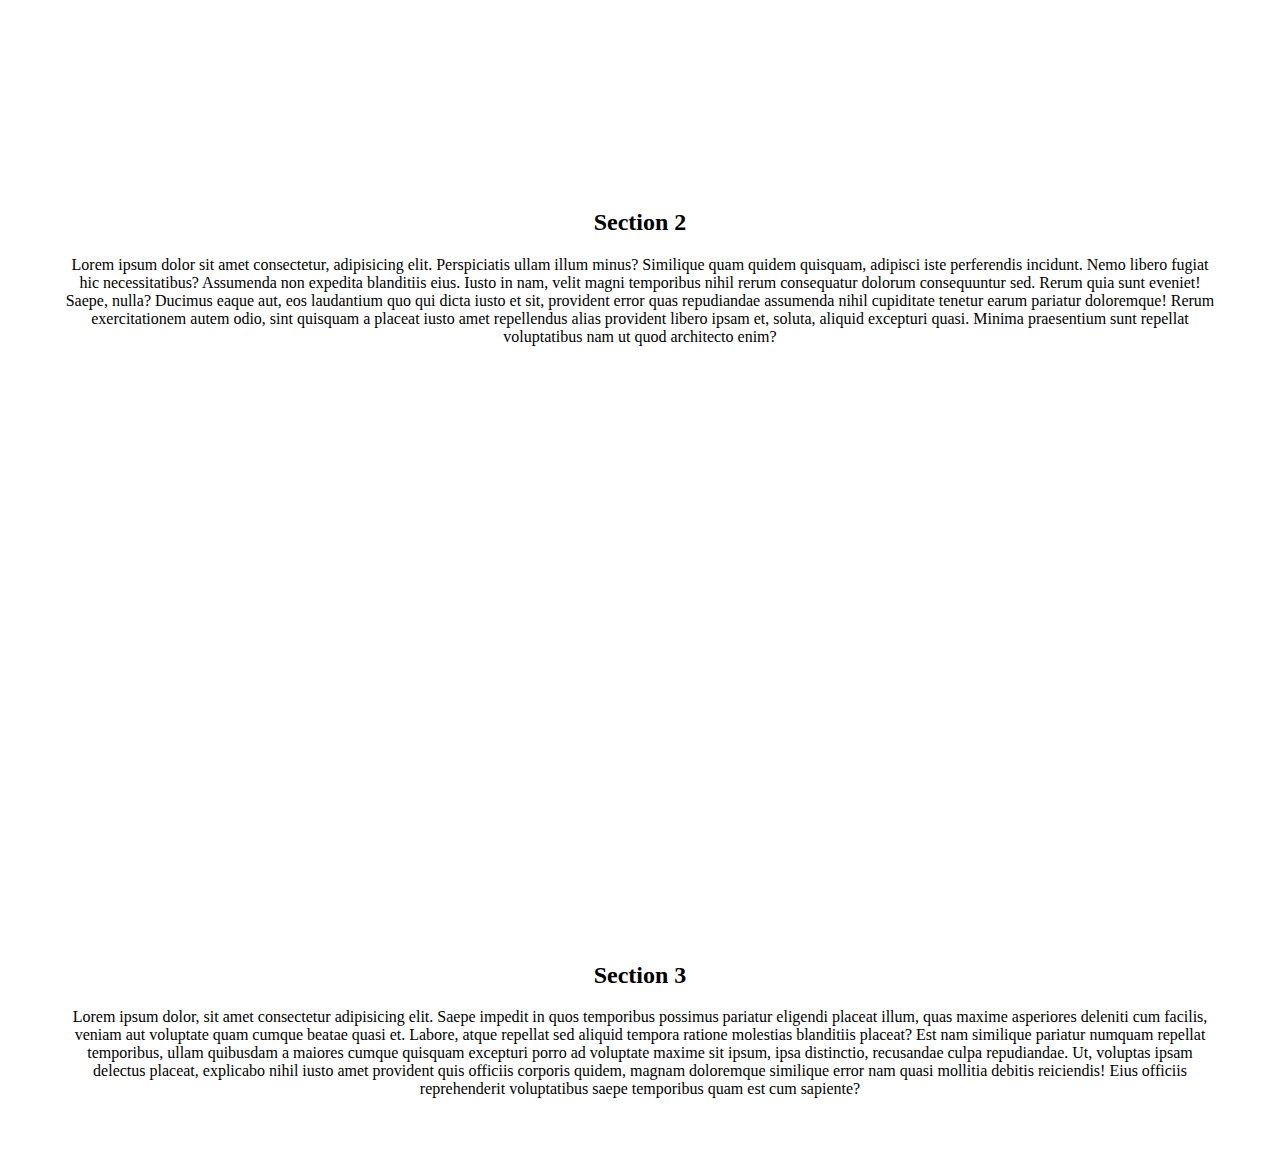
==== commit a1a465a4: "added(hover effects)" ====
--- a/index.html
+++ b/index.html
@@ -11,8 +11,9 @@
     <div class="navbar">
         <ul>
             <li><a class="highlight" href="index.html">Home</a></li>
-            <li><a href="contact.html">Inspiration</a></li>
-            <li><a href="images.html">Images</a></li>
+            <li><a href="about.html">About</a></li>
+            <li><a href="contact.html">Contact</a></li>
+            <li><a href="images.html">Garage</a></li>
         </ul>
     </div>
 
--- a/css/parallax.css
+++ b/css/parallax.css
@@ -23,8 +23,11 @@
     margin:0px 50px;
     color:black;
 }
+.navbar li a:hover{
+    color:blue;
+}
 .highlight{
-    color:blue;
+    border-bottom:2px solid red;
 }
 .image1{
     background-image:linear-gradient(rgba(63, 63, 63, 0.75),rgba(63, 63, 63, 0.75)),url(../images/car-2.jpg);
@@ -99,4 +102,30 @@
  .car-name2{
      font-size:30px;
      color:white;
+ }
+
+ /* About */
+ .container{
+    display:grid;
+    grid-template-columns:1fr 1fr;
+ }
+ .Img1{
+    background-image: url(../images/car-3.jpg);
+    background-size:cover;
+    background-position:center;
+    background-repeat:no-repeat;
+    min-height: 100vh;
+ }
+ .griditem2{
+    background-color:yellow;
+ }
+ .box-1{
+    text-align:center;
+   position:relative;
+   left:10%;
+   top:10%;
+   background-color: brown;
+   color:white;
+   width:100px;
+   height: 300px;
  }